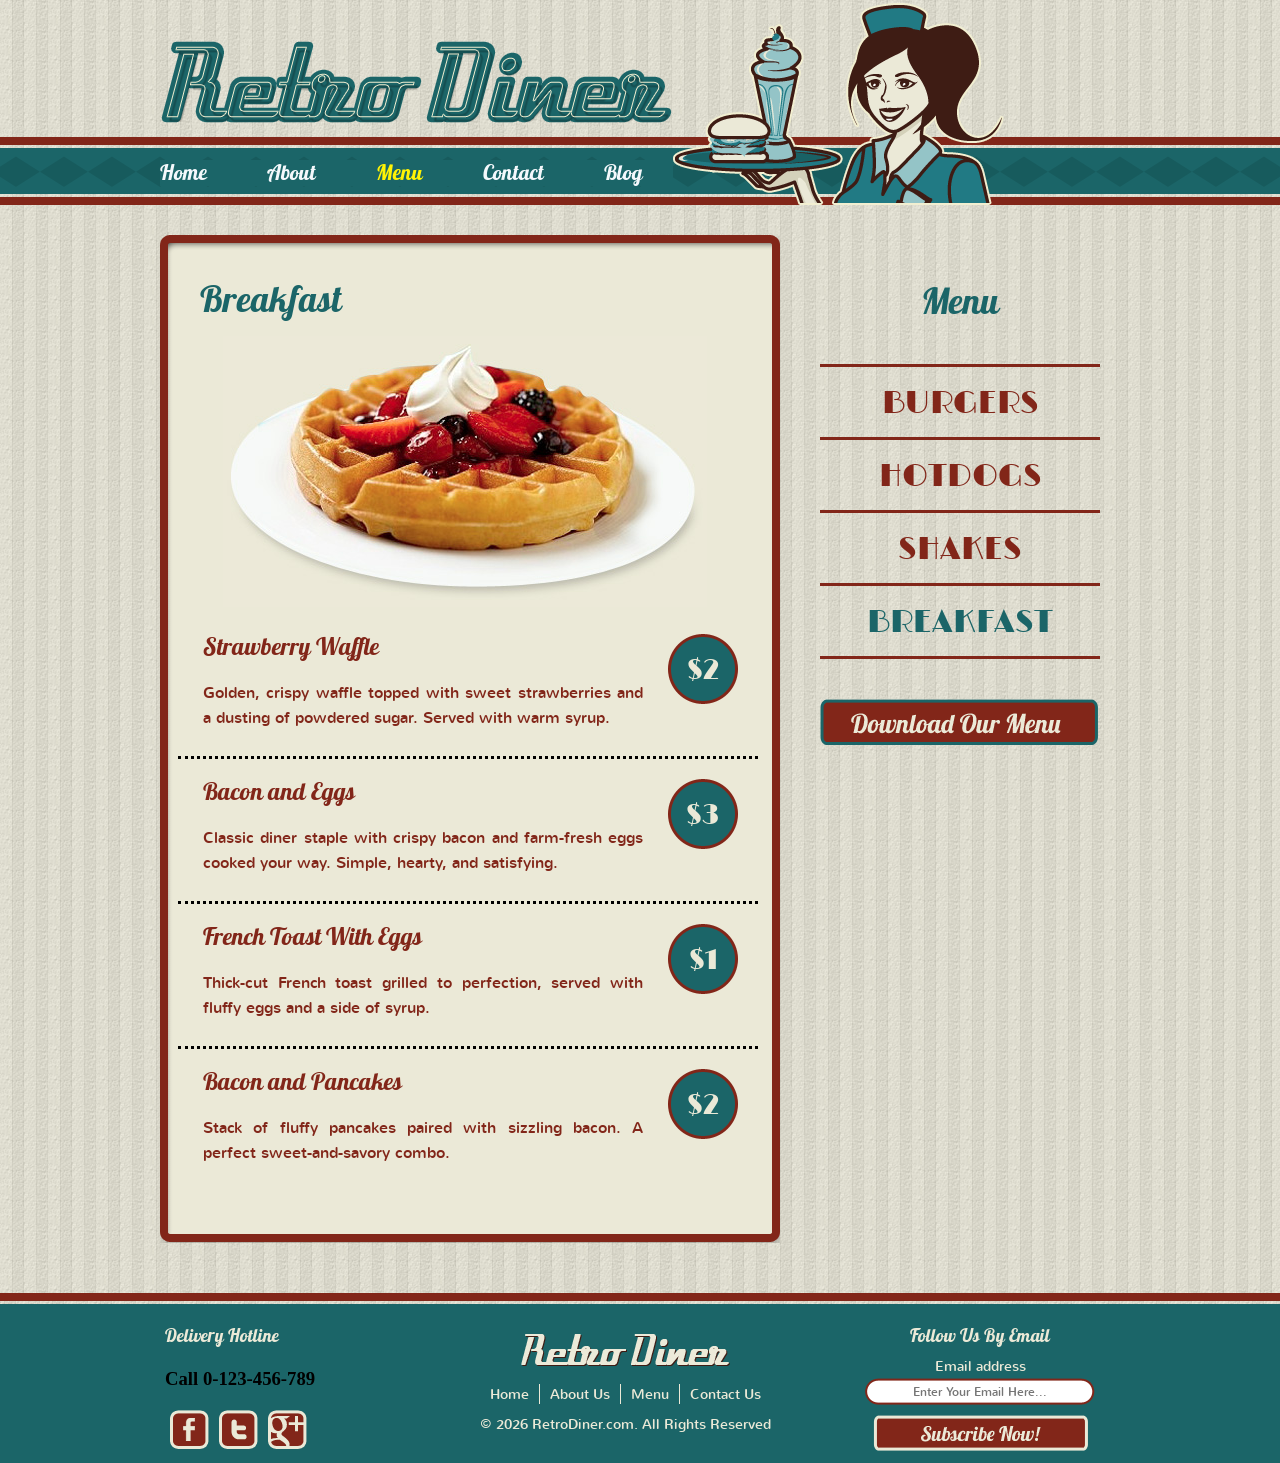
==== breakfast.html @ 44ad8a64 "Primera version" ====
<!DOCTYPE html>
<html lang="en">
<!-- Website template by freewebsitetemplates.com -->
<head>
	<title>Breakfast Menu - Retro Diner</title>
	<meta charset="utf-8">
	<link href="css/style.css" rel="stylesheet" type="text/css">
</head>
<body>
	<div id="header">
		<div>
			<a href="index.html"><img class="logo" src="images/logo.png" width="513" height="84" alt="Retro Diner home" title=""></a>
			<img  src="images/waitress.png" width="332" height="205" title="" alt=""></a>
			<ul class="navigation">
				<li>
					<a href="index.html">Home</a>
				</li>
				<li>
					<a href="about.html">About</a>
				</li>
				<li>
					<a class="active" href="burger.html">Menu</a>
				</li>
				<li>
					<a href="contact.html">Contact</a>
				</li>
				<li>
					<a href="blog.html">Blog</a>
				</li>
			</ul>
		</div>
	</div>
	<div id="body">
		<div class="content">
			<div>
				<div>
					<h1>Breakfast</h1>
					<div><img src="images/breakfast2.jpg" width="484" height="271" alt="A sweet waffle"></a> </div>
					<ul>
						<li>
							<h2><a href="breakfast.html">Strawberry Waffle</a></h2>
							<p>
								Golden, crispy waffle topped with sweet strawberries and a dusting of powdered sugar. Served with warm syrup.
							</p>
							<span class="price">$2</span>
						</li>
						<li>
							<h2><a href="breakfast.html">Bacon and Eggs</a></h2>
							<p>
								Classic diner staple with crispy bacon and farm-fresh eggs cooked your way. Simple, hearty, and satisfying.
							</p>
							<span class="price">$3</span>
						</li>
						<li>
							<h2><a href="breakfast.html">French Toast With Eggs</a></h2>
							<p>
								Thick-cut French toast grilled to perfection, served with fluffy eggs and a side of syrup.
							</p>
							<span class="price">$1</span>
						</li>
						<li class="last	">
							<h2><a href="breakfast.html">Bacon and Pancakes</a></h2>
							<p>
								Stack of fluffy pancakes paired with sizzling bacon. A perfect sweet-and-savory combo.
							</p>
							<span class="price">$2</span>
						</li>
					</ul>
				</div>
			</div>
		</div>
		<div class="sidebar">
			<h1>Menu</h1>
			<ul class="navigation">
				<li class="first">
					<a href="burger.html">BURGERS</a>
				</li>
				<li>
					<a href="hotdog.html">HOTDOGS</a>
				</li>
				<li>
					<a href="shake.html">SHAKES</a>
				</li>
				<li>
					<a class="active" href="breakfast.html">BREAKFAST</a>
				</li>
			</ul>
			<a href="breakfast.html" class="download">&nbsp;</a> </div>
	</div>
	<div id="footer">
		<div>
			<ul>
				<li class="first">
					<h2>Delivery Hotline</h2>
					<h3>Call 0-123-456-789</h3>
					<ul>
						<li>
							<a href="http://www.freewebsitetemplates.com/go/facebook" class="facebook"
							aria-label="Facebook">
                            <span class="visually-hidden">Facebook</span></a>
						</li>
						<li>
							<a href="http://www.freewebsitetemplates.com/go/twitter" class="twitter"
							aria-label="Twitter">
                            <span class="visually-hidden">Twitter</span></a>
						</li>
						<li>
							<a href="http://www.freewebsitetemplates.com/go/googleplus" class="googleplus"
							aria-label="Google+">
                            <span class="visually-hidden">Google+</span></a>
						</li>
					</ul>
				</li>
				<li>
					<a href="index.html"><img class="logo" src="images/logo-footer.png" alt="Retro Diner home"></a>
					<ul class="navigation">
						<li>
							<a href="index.html">Home</a>
						</li>
						<li>
							<a href="about.html">About Us</a>
						</li>
						<li>
							<a href="burger.html">Menu</a>
						</li>
						<li>
							<a href="contact.html">Contact Us</a>
						</li>
					</ul>
					<span>&copy; 2026 RetroDiner.com. All Rights Reserved</span>
				</li>
				<li class="last">
					<h2>Follow Us By Email</h2>
					<form action="index.html">
						<label for="subscribe-email">Email address</label>
						<input type="email" id="subscribe-email" name="subscribe" placeholder="Enter Your Email Here..." autocomplete="email">
						<input type="submit" value="" aria-label="Subscribe by email">
					</form>
				</li>
			</ul>
		</div>
	</div>
</body>
</html>
---- css/style.css ----
/** Website template by freewebsitetemplates.com **/
body {
	margin :0;
	padding :0;
	background :url("../images/bg-body.jpg");
	line-height :25px;
}

img {
	border :0;
}
@font-face {
	font-family :'NunitoRegular';
	src :url('../fonts/nunito-regular-webfont.eot');
	src :url('../fonts/nunito-regular-webfont.eot?#iefix') format('embedded-opentype'),
		url('../fonts/nunito-regular-webfont.woff') format('woff'),
		url('../fonts/nunito-regular-webfont.ttf') format('truetype'),
		url('../fonts/nunito-regular-webfont.svg#NunitoRegular') format('svg');
	font-weight :normal;
	font-style :normal;
}
@font-face {
	font-family :'Lobster1.4Regular';
	src :url('../fonts/lobster-webfont.eot');
	src :url('../fonts/lobster-webfont.eot?#iefix') format('embedded-opentype'),
		url('../fonts/lobster-webfont.woff') format('woff'),
		url('../fonts/lobster-webfont.ttf') format('truetype'),
		url('../fonts/lobster-webfont.svg#Lobster1.4Regular') format('svg');
	font-weight :normal;
	font-style :normal;
}
@font-face {
	font-family :'LimelightRegular';
	src :url('../fonts/limelight-webfont.eot');
	src :url('../fonts/limelight-webfont.eot?#iefix') format('embedded-opentype'),
		url('../fonts/limelight-webfont.woff') format('woff'),
		url('../fonts/limelight-webfont.ttf') format('truetype'),
		url('../fonts/limelight-webfont.svg#LimelightRegular') format('svg');
	font-weight :normal;
	font-style :normal;
}
#header {
	height :205px;
	width :100%;
	background :transparent url("../images/bg-navigation.png");
	background-repeat :repeat-x;
	background-position :bottom;
}
#header div {
	width :960px;
	margin :0 auto;
	height :203px;
	position :relative;
}
#header div a img {
	border :0;
	float :right;
	overflow :hidden;
}
#header div img.logo {
	border :0;
	float :left;
	overflow :hidden;
	margin-top :40px;
}
#header div ul.navigation {
	margin: 0;
	padding: 0;
	list-style-type :none;
	position :absolute;
	left: 0px;
	top: 160px;
	overflow :hidden;
	width: 620px;
}
#header div ul.navigation li {
	float :left;
}
#header div ul.navigation li:first-child a {
	padding-left :0;
}
#header div ul.navigation li a {
	text-decoration :none;
	padding: 0 30px;
	font-family :'Lobster1.4Regular';
	background: #1B6568;
	color :#f4f9fc; /** Cambiar color a uno mas bajito **/
	font-size: 21px;
}
#header div ul.navigation li a:hover {
	color :#ff0000;
}
#header div ul.navigation li a.active {
	color :#fff305;
}
#body {
	width: 960px;
	margin: 0 auto;
	overflow: hidden;
}
#body .featured {
	width:960px;
	overflow:hidden;
	margin-bottom: 0;
}
#body .featured img {
	border: 0;
}
#body .featured h1 {
	font-family :'Lobster1.4Regular';
	font-size :36px;
	color :#1b6568;
	display :block;
	font-weight :normal;
}
#body .featured p {
	font-family :'NunitoRegular';
	font-size :16px;
	color :#4c1407;
}
#body .featured p a {
	font-family :'NunitoRegular';
	font-size :16px;
	color :#4c1407;
}
#body .featured p a:hover {
	color :#80210b;
}
#body .featured ul {
	list-style-type :none;
	margin :40px 0 0 0;
	padding :0;
}
#body .featured ul li {
	float :left;
	width :320px;
	height :242px;
	text-align :center;
}
#body .featured ul li {
	background :transparent url("../images/frame.png");
	background-repeat :no-repeat;
	background-position :top;
	height :202px;
	width :280px;
	padding :8px 22px 22px 18px;
}
#body #content {
	width :960px;
	margin :30px 0;
	height :auto;
	padding-top :18px;
	background :transparent url("../images/bg-content-top.png");
	background-position :center top;
	background-repeat :no-repeat;
}
#body #content div {
	width :960px;
	background :transparent url("../images/bg-content-bottom.png");
	background-position :center bottom;
	background-repeat :no-repeat;
	padding-bottom :22px;
}
#body #content div div {
	width :860px;
	padding :10px 50px 20px 50px;
	background :transparent url("../images/bg-content.png");
	background-position :center center;
	background-repeat :repeat-y;
}
#body #content div div h1 {
	font-family :'Lobster1.4Regular';
	font-size :36px;
	color :#1b6568;
	font-weight :normal;
	margin-bottom :50px;
}
#body #content div div ul {
	list-style-type :none;
	margin :0;
	padding :0;
}
#body #content div div ul li {
	float :none;
	margin :0 0 50px 0;
	padding :0;
}
#body #content div div ul li h4 {
	font-family :'NunitoRegular';
	font-size :16px;
	color :#822619;
	font-weight :normal;
}
#body #content div div ul li h2 {
	font-family :'Lobster1.4Regular';
	font-size :18px;
	color :#822619;
	font-weight :normal;
}
#body #content div div ul li h2 a {
	font-family :'Lobster1.4Regular';
	font-size :24px;
	color :#822619;
	text-decoration :none;
	font-weight :normal;
}
#body #content div div ul li p {
	font-family :'NunitoRegular';
	font-size :16px;
	color :#822619;
	font-weight :normal;
}
#body #content div div ul li p a {
	font-family :'NunitoRegular';
	font-size :16px;
	color :#822619;
	font-weight :normal;
	text-decoration :underline;
}
#body #content div div ul li p a:hover {
	color:#a0210b;
}
#body #content div div ul li p span {
	font-family :'NunitoRegular';
	font-size :14px;
	color :#822619;
	font-weight :normal;
}
#body #content div div ul li h2 a:hover {
	color :#80210b;
}
#body .content div div form label {
	display :block;
}
#body .content div div form label span {
	display :block;
	color :#4c1407;
	font-family :'NunitoRegular';
	font-size :16px;
	font-weight :normal;
}
#body .content div div form label input {
	background :transparent url("../images/interface.png") no-repeat 0 -77px;
	width :286px;
	height :20px;
	border :0;
	padding :5px;
	margin-bottom :10px;
}
#body .content div div form label textarea {
	background :transparent url("../images/interface.png") no-repeat 0 -157px;
	width :522px;
	height :206px;
	border :0;
	padding :5px;
	margin-bottom :5px;
}
#body .content div div form input[type="submit"] {
	background :transparent url("../images/button.png") no-repeat 0 -450px;
	width :101px;
	height :36px;	
	border :0;
	padding :5px;
	margin-bottom :20px;
	cursor :pointer;
}
#body .content div div form input[type="submit"]:hover {
	background :transparent url("../images/button.png") no-repeat 0 -364px;
}
#body .content {
	width :620px;
	margin :30px 40px 30px 0;
	height :auto;
	padding-top :18px;
	background :transparent url("../images/bg-content-top2.png");
	background-position :center top;
	background-repeat :no-repeat;
	float :left;
}
#body .content div {
	width :620px;
	background :transparent url("../images/bg-content-bottom2.png");
	background-position :center bottom;
	background-repeat :no-repeat;
	padding-bottom :12px;
}
#body .content div div {
	width :540px;
	padding :10px 40px 20px 40px;
	background :transparent url("../images/bg-content2.png");
	background-position :center center;
	background-repeat :repeat-y;
}
#body .content div div h4 {
	font-size :24px;
	color :#822619;
	font-family :'Lobster1.4Regular';
	font-weight :normal;
}
#body .content div div p {
	font-family :'NunitoRegular';
	font-size :16px;
	color :#4c1407;
	text-align :justify;
}
#body .content div div p a {
	font-family :'NunitoRegular';
	font-size :16px;
	color :#4c1407;
}
#body .content div div p a:hover {
	color :#80210b;
}
#body .content div div h1 {
	font-family :'Lobster1.4Regular';
	font-size :36px;
	color :#1b6568;
	font-weight :normal;
}
#body .content div div ul {
	list-style-type :none;
	margin :0;
	padding :0;
	width :580px;
	margin-left :-22px;
}
#body .content div div ul li {
	margin-bottom :20px;
	border-style :dotted;
	border-top :none;
	border-left :none;
	border-right :none;
	padding :0 25px 10px 25px;
	position :relative;
}
#body .content div div ul li.last {
	border :none;
}
#body .content div div ul li h2 a {
	font-family :'Lobster1.4Regular';
	font-size :24px;
	color :#822619;
	font-weight :normal;
	text-decoration :none;
}
#body .content div div ul li p {
	font-family :'NunitoRegular';
	font-size :16px;
	color :#822619;
	font-weight :normal;
	text-decoration :none;
	width :440px;
}
#body .content div div ul li p a {
	font-family :'NunitoRegular';
	font-size :16px;
	color :#822619;
	font-weight :normal;
}
#body .content div div ul li p a:hover {
	font-family :'NunitoRegular';
	font-size :16px;
	color :#80210b;
	font-weight :normal;
}
#body .content div div ul li span.price {
	background :transparent url("../images/icon.png") no-repeat 0 -673px;
	width :70px;
	height :70px;
	display :block;
	text-align :center;
	line-height :70px;
	font-family :'LimelightRegular';
	color :#ebe9d7;
	font-size :28px;
	position :absolute;
	left :490px;
	top :0px;
}
#body .content div div div {
	background :none;
	text-align :center;
	width :530px;
	margin :0;
	padding :0;
}
#body .sidebar {
	width :280px;
	float :left;
	margin :30px 0;
	text-align :center;
	padding-top :30px;
}
#body .sidebar h1 {
	color :#1b6568;
	font-family :'Lobster1.4Regular';
	font-size :36px;
	font-weight :normal;
	margin-bottom :10px;
}
#body .sidebar span {
	color :#4c1407;
	font-family :'NunitoRegular';
	font-size :16px;
	font-weight :normal;
	display :block;
}
#body .sidebar ul.navigation {
	list-style-type :none;
	margin :50px 0 0 0;
	padding :0;
}
#body .sidebar ul.navigation li {
	border-style :solid;
	border-color :#822619;
	border-left :none;
	border-right :none;
	border-top :none;
	height :50px;
	line-height :50px;
}
#body .sidebar ul.navigation li.first {
	border-style :solid;
	border-color :#822619;
	border-left :none;
	border-right :none;
}
#body .sidebar ul.navigation li a {
	text-decoration :none;
	font-family :'LimelightRegular';
	font-size :32px;
	color :#822619;
	text-align :center;
	font-weight :normal;
}
#body .sidebar ul.navigation li a:hover {
	color :#1b6568;
	font-size :32px;
	font-family :'LimelightRegular';
}
#body .sidebar ul.navigation li a.active {
	color :#1b6568;
	font-size :32px;
	font-family :'LimelightRegular';
}
#body .sidebar a.download {
	background :transparent url("../images/button.png") no-repeat 0 -96px;
	display :block;
	height :46px;
	width :278px;
	line-height :46px;
	text-decoration :none;
	color :#ebe9d7;
	font-size :26px;
	font-family :'Lobster1.4Regular';
	margin-top :40px;
}
#body .sidebar a.download:hover {
	background :transparent url("../images/button.png") no-repeat 0 0;
}
#body .sidebar ul li.last {
	border-bottom :none;
}
#body .sidebar ul {
	list-style-type :none;
	margin :0 0 50px 0;
	padding :0;
}
#body .sidebar ul li.first {
	border-style :dotted;
	border-color :#822619;
	border-left :none;
	border-right :none;
	border-top :dotted;
}
#body .sidebar ul li {
	border-style :dotted;
	border-color :#822619;
	border-left :none;
	border-right :none;
	border-top :none;
	line-height :18px;
	padding :10px 10px;
	font-family :'NunitoRegular';
}
#body .sidebar ul li a {
	font-family :'NunitoRegular';
	text-decoration :none;
	color :#3e1c14;
	font-size :16px;
}
#body .sidebar ul li a:hover {
	font-family :'NunitoRegular';
	text-decoration :none;
	color :#1B6568;
	font-size :16px;
}
#body .sidebar ul {
	margin-top :30px;
}
#body div#section {
	float :left;
	height :auto;
	margin :30px 40px 30px 0;
	padding-top :18px;
	width :620px;
}
#body div#section div.section {
	background :transparent url("../images/bg-blog-top.png");
	background-repeat :no-repeat;
	background-position :top center;
	width :532px;
	padding-top :18px;
	margin :0 0 50px 0;
	position :relative;
	left :20px;
	float :right;
}
#body div#section div.section div {
	background :transparent url("../images/bg-blog-bottom.png");
	background-repeat :no-repeat;
	background-position :center bottom;
	width :532px;
	padding-bottom :25px;
}
#body div#section div.section div div {
	background :transparent url("../images/bg-blog-center.png");
	background-repeat :repeat-y;
	background-position :center;
	width :452px;
	padding :10px 40px 10px 40px;
}
#body div#section div.section div div a img {
	border :0;
	margin :0 20px 0 0;
	float :left;
}
#body div#section div.section div div h2 {
	font-family :'LimelightRegular';
	color :#1b6568;
	font-size :28px;
	font-weight :normal;
	margin :0;
	padding :0;
	text-transform :uppercase;
	width :auto;
}
#body div#section div.section div div h2 a {
	font-family :'LimelightRegular';
	color :#822619;
	font-size :28px;
	font-weight :normal;
	text-decoration :none;
	line-height :30px;
}
#body div#section div.section div div h2 a:hover {
	color :#1b6568;
	text-decoration :none;
}
#body div#section div.section div div h3 {
	font-family :'NunitoRegular';
	color :#4c1407;
	font-size :14px;
	font-weight :normal;
	margin :25px 0 0 0;
	padding :0;
	width :auto;
}
#body div#section div.section div div h3 a {
	color :#80210b;
	text-decoration :underline;
}
#body div#section div.section div div a {
	text-decoration :underline;
	color :#80210b;
}
#body div#section div.section div div a:hover {
	text-decoration :underline;
}
#body div#section div.section div div a span {
	font-family :'NunitoRegular';
	color :#80210b;
	font-size :14px;
	font-weight :normal;
	padding :0;
	width :auto;
}
#body div#section div.section div div p {
	font-family :'NunitoRegular';
	color :#4c1407;
	font-size :14px;
	width :auto;
	margin-top :70px;
}
#body div#section div.section div div a.price {
	background :transparent url("../images/icon.png") no-repeat 0 0;
	width :90px;
	height :69px;
	display :block;
	padding-top :20px;
	text-align :center;
	font-family :'LimelightRegular';
	font-size :24px;
	color :#ebe9d7;
	text-decoration :none;
	position :absolute;
	top :0;
	left :-100px;
}
#body div#section div.section div div a.price span {
	display :block;
	font-family :'LimelightRegular';
	font-size :24px;
	color :#ebe9d7;
}
#footer {
	height :130px;
	width :100%;
	padding :20px 0;
	margin-top :20px;
	background :transparent url("../images/bg-footer.jpg");
	background-repeat :repeat-x;
	background-position :top;
	background-color :#1b6568;
}
#footer div {
	width :960px;
	margin :0 auto;
}
#footer div ul {
	list-style-type :none;
	margin :0;
	padding :0;
}
#footer div ul li.first {
	text-align :left;
}
#footer div ul li img {
	border :0;
}
#footer div ul li {
	float :left;
	width :300px;
	padding :0 5px;
	text-align :center;
}
#footer div ul li.last {
	padding-left :75px;
	width :250px;
}
#footer div ul li.last form label {
	display :block;
	color :#ebe9d7;
	font-family :'NunitoRegular';
	font-size :14px;
	line-height :16px;
	margin-bottom :4px;
}
.visually-hidden {
	position :absolute;
	width :1px;
	height :1px;
	padding :0;
	margin :-1px;
	overflow :hidden;
	clip :rect(0, 0, 0, 0);
	white-space :nowrap;
	border :0;
}
#footer div ul li h2 {
	color :#ebe9d7;
	font-family :'Lobster1.4Regular';
	font-weight :normal;
	font-size :18px;
	margin :10px 0;
	padding :0;
}
#footer div ul li p.phone {
	color :#ebe9d7;
	font-family :'Lobster1.4Regular';
	font-size :24px;
	font-weight :normal;
	margin :10px 0;
	padding :0;
}
#footer div ul li ul {
	list-style-type :none;
	margin :0;
	padding :0;
}
#footer div ul li img.logo {
	margin-top :20px;
}
#footer div ul li ul li {
	float :left;
	width :auto;
	margin :0 5px;
	padding :0;
}
#footer div ul li ul .connect li {
	float :left;
	width :auto;
	margin :0 5px;
	padding :0;
}
#footer div ul li ul li a.facebook {
	background :transparent url("../images/icon.png") no-repeat 0 -228px;
	float :left;
	height :39px;
	width :39px;
}
#footer div ul li ul li a.facebook:hover {
	background :transparent url("../images/icon.png") no-repeat 0 -139px;
}
#footer div ul li ul li a.twitter {
	background :transparent url("../images/icon.png") no-repeat 0 -584px;
	float :left;
	height :39px;
	width :39px;
}
#footer div ul li ul li a.twitter:hover {
	background :transparent url("../images/icon.png") no-repeat 0 -495px;
}
#footer div ul li ul li a.googleplus {
	background :transparent url("../images/icon.png") no-repeat 0 -406px;
	float :left;
	height :39px;
	width :92px;
}
#footer div ul li ul li a.googleplus:hover {
	background :transparent url("../images/icon.png") no-repeat 0 -317px;
}
#footer div ul li input[type="submit"] {
	background :transparent url("../images/button.png") no-repeat 0 -278px;
	width :215px;
	height :36px;
	border :0;
	cursor :pointer;
}
#footer div ul li input[type="submit"]:hover {
	background :transparent url("../images/button.png") no-repeat 0 -192px;
}
#footer div ul li input {
	background :transparent url("../images/interface.png") no-repeat 0 0;
	border :0;
	width :220px;
	height :17px;
	padding :5px 5px;
	text-align :center;
	font-family :'NunitoRegular';
	font-size :12px;
	margin-bottom :10px;
}
#footer div ul li span {
	display :block;
	color :#ebe9d7;
	font-family :'NunitoRegular';
	font-size :14px;
}
#footer div ul li ul.navigation {
	list-style-type :none;
	margin :0 auto;
	padding :10px 0 0 0;
	display :inline-block;
	overflow :hidden;
	height :20px;
}
#footer div ul li ul.navigation li {
	margin :0;
	padding :0;
}
#footer div ul li ul.navigation li a {
	color :#ebe9d7;
	font-family :'NunitoRegular';
	font-weight :normal;
	font-size :14px;
	text-decoration :none;
	padding :0 10px;
	display :block;
	border-style :solid;
	border-right :none;
	border-top :none;
	border-bottom :none;
	border-color :#ebe9d7;
	border-width :1px;
	line-height :20px;
}
#footer div ul li ul.navigation li a:hover {
	text-decoration :underline;
}
#footer div ul li ul.navigation li:first-child a {
	border-left :none;
}

/* Indicador de foco para navegación con teclado */
:where(a, button, input, textarea, select, [tabindex]):focus-visible {
	outline :4px solid #005fcc;
	outline-offset :3px;
}

/* Resaltar también la imagen dentro de un enlace enfocado */
a:focus-visible img {
	box-shadow :inset 0 0 0 4px #ffffff, inset 0 0 0 7px #005fcc;
}

/* Evitar que el contenedor de navegación recorte el indicador de foco */
#header div ul.navigation li a:focus-visible {
	background :#ffffff;
	color :#1b6568;
	text-decoration :underline;
	text-decoration-thickness :2px;
	text-underline-offset :4px;
}
#footer div ul li ul.navigation li a:focus-visible {
	background :#ffffff;
	color :#1b6568;
	text-decoration :underline;
	text-decoration-thickness :2px;
	text-underline-offset :4px;
}
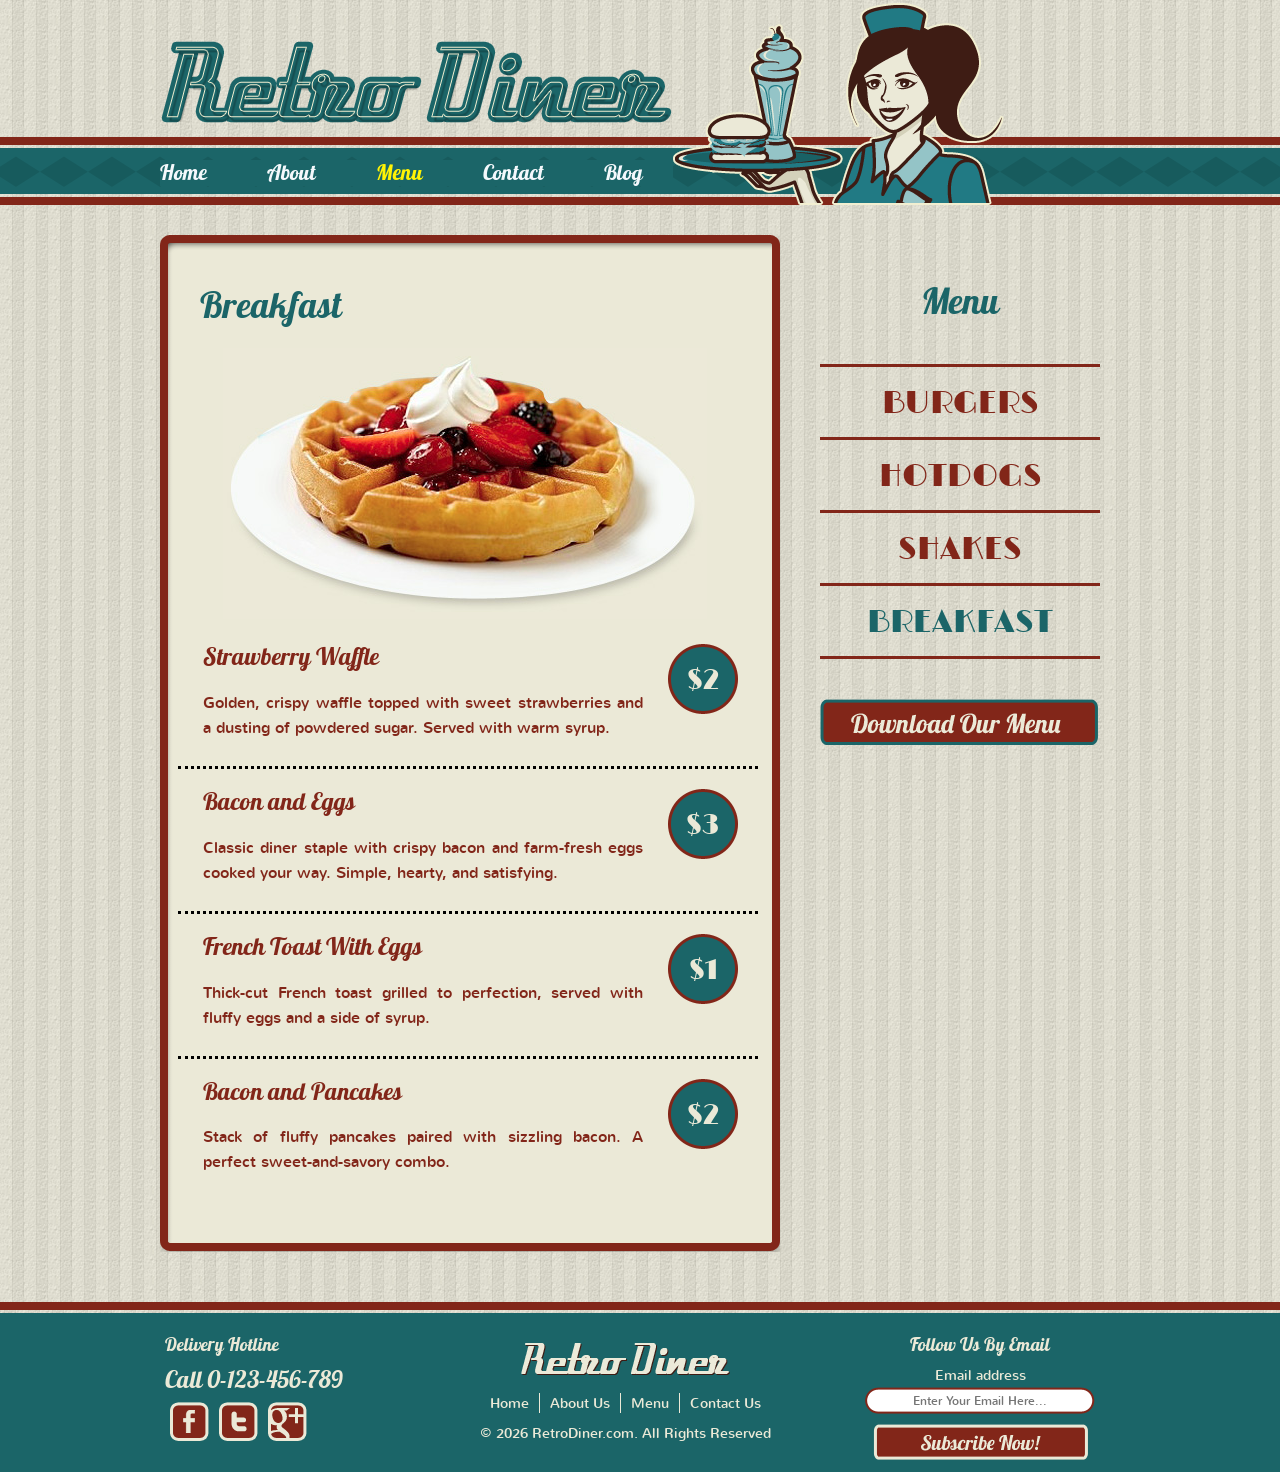
==== commit 4eaf9b95: "Headings hierarchy corrected" ====
--- a/breakfast.html
+++ b/breakfast.html
@@ -7,7 +7,7 @@
 	<link href="css/style.css" rel="stylesheet" type="text/css">
 </head>
 <body>
-	<div id="header">
+	<header id="header">
 		<div>
 			<a href="index.html"><img class="logo" src="images/logo.png" width="513" height="84" alt="Retro Diner home" title=""></a>
 			<img  src="images/waitress.png" width="332" height="205" title="" alt=""></a>
@@ -29,37 +29,37 @@
 				</li>
 			</ul>
 		</div>
-	</div>
-	<div id="body">
+	</header>
+	<main id="body">
 		<div class="content">
 			<div>
 				<div>
-					<h1>Breakfast</h1>
+					<h2>Breakfast</h2>
 					<div><img src="images/breakfast2.jpg" width="484" height="271" alt="A sweet waffle"></a> </div>
 					<ul>
 						<li>
-							<h2><a href="breakfast.html">Strawberry Waffle</a></h2>
+							<h3><a href="breakfast.html">Strawberry Waffle</a></h3>
 							<p>
 								Golden, crispy waffle topped with sweet strawberries and a dusting of powdered sugar. Served with warm syrup.
 							</p>
 							<span class="price">$2</span>
 						</li>
 						<li>
-							<h2><a href="breakfast.html">Bacon and Eggs</a></h2>
+							<h3><a href="breakfast.html">Bacon and Eggs</a></h3>
 							<p>
 								Classic diner staple with crispy bacon and farm-fresh eggs cooked your way. Simple, hearty, and satisfying.
 							</p>
 							<span class="price">$3</span>
 						</li>
 						<li>
-							<h2><a href="breakfast.html">French Toast With Eggs</a></h2>
+							<h3><a href="breakfast.html">French Toast With Eggs</a></h3>
 							<p>
 								Thick-cut French toast grilled to perfection, served with fluffy eggs and a side of syrup.
 							</p>
 							<span class="price">$1</span>
 						</li>
 						<li class="last	">
-							<h2><a href="breakfast.html">Bacon and Pancakes</a></h2>
+							<h3><a href="breakfast.html">Bacon and Pancakes</a></h3>
 							<p>
 								Stack of fluffy pancakes paired with sizzling bacon. A perfect sweet-and-savory combo.
 							</p>
@@ -85,14 +85,14 @@
 					<a class="active" href="breakfast.html">BREAKFAST</a>
 				</li>
 			</ul>
-			<a href="breakfast.html" class="download">&nbsp;</a> </div>
-	</div>
+			<a href="breakfast.html" class="download" alt="download our menu">&nbsp;</a> </div>
+		</main>
 	<div id="footer">
 		<div>
 			<ul>
 				<li class="first">
 					<h2>Delivery Hotline</h2>
-					<h3>Call 0-123-456-789</h3>
+					<p class="phone">Call 0-123-456-789</p>
 					<ul>
 						<li>
 							<a href="http://www.freewebsitetemplates.com/go/facebook" class="facebook"
--- a/css/style.css
+++ b/css/style.css
@@ -113,6 +113,13 @@
 	display :block;
 	font-weight :normal;
 }
+#body .featured h2 {
+	font-family :'Lobster1.4Regular';
+	font-size :36px;
+	color :#1b6568;
+	display :block;
+	font-weight :normal;
+}
 #body .featured p {
 	font-family :'NunitoRegular';
 	font-size :16px;
@@ -175,6 +182,13 @@
 	font-weight :normal;
 	margin-bottom :50px;
 }
+#body #content div div h2 {
+	font-family :'Lobster1.4Regular';
+	font-size :36px;
+	color :#1b6568;
+	font-weight :normal;
+	margin-bottom :50px;
+}
 #body #content div div ul {
 	list-style-type :none;
 	margin :0;
@@ -191,13 +205,13 @@
 	color :#822619;
 	font-weight :normal;
 }
-#body #content div div ul li h2 {
+#body #content div div ul li h3 {
 	font-family :'Lobster1.4Regular';
 	font-size :18px;
 	color :#822619;
 	font-weight :normal;
 }
-#body #content div div ul li h2 a {
+#body #content div div ul li h3 a {
 	font-family :'Lobster1.4Regular';
 	font-size :24px;
 	color :#822619;
@@ -226,7 +240,7 @@
 	color :#822619;
 	font-weight :normal;
 }
-#body #content div div ul li h2 a:hover {
+#body #content div div ul li h3 a:hover {
 	color :#80210b;
 }
 #body .content div div form label {
@@ -317,6 +331,12 @@
 	color :#1b6568;
 	font-weight :normal;
 }
+#body .content div div h2 {
+	font-family :'Lobster1.4Regular';
+	font-size :36px;
+	color :#1b6568;
+	font-weight :normal;
+}
 #body .content div div ul {
 	list-style-type :none;
 	margin :0;
@@ -336,7 +356,7 @@
 #body .content div div ul li.last {
 	border :none;
 }
-#body .content div div ul li h2 a {
+#body .content div div ul li h3 a {
 	font-family :'Lobster1.4Regular';
 	font-size :24px;
 	color :#822619;
@@ -535,7 +555,7 @@
 	margin :0 20px 0 0;
 	float :left;
 }
-#body div#section div.section div div h2 {
+#body div#section div.section div div h3 {
 	font-family :'LimelightRegular';
 	color :#1b6568;
 	font-size :28px;
@@ -545,7 +565,7 @@
 	text-transform :uppercase;
 	width :auto;
 }
-#body div#section div.section div div h2 a {
+#body div#section div.section div div h3 a {
 	font-family :'LimelightRegular';
 	color :#822619;
 	font-size :28px;
@@ -553,7 +573,7 @@
 	text-decoration :none;
 	line-height :30px;
 }
-#body div#section div.section div div h2 a:hover {
+#body div#section div.section div div h3 a:hover {
 	color :#1b6568;
 	text-decoration :none;
 }
